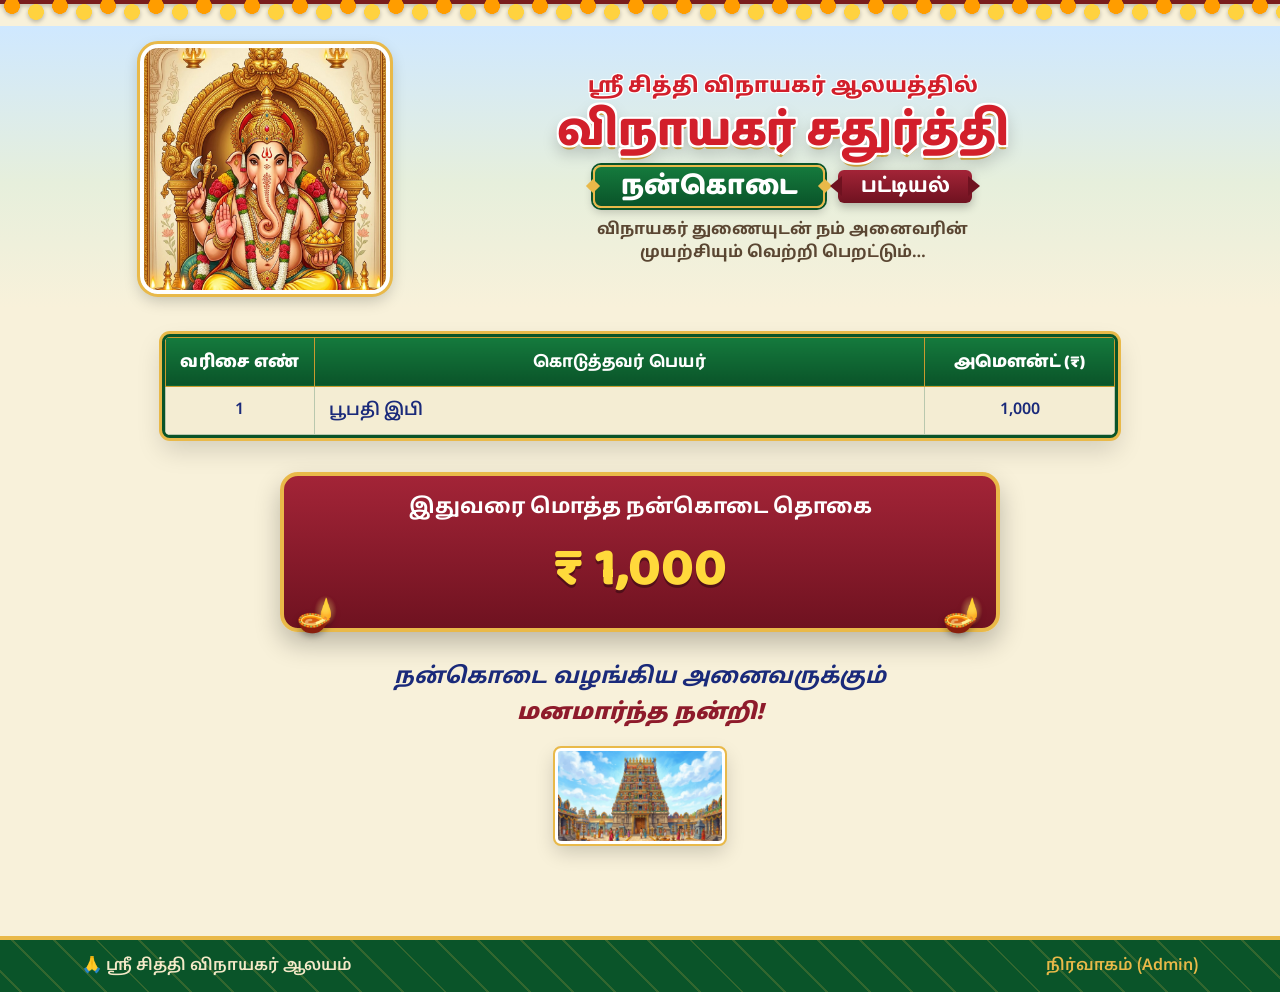
==== index.html @ f66e685a "first commit" ====
<!DOCTYPE html>
<html lang="ta">
<head>
<meta charset="UTF-8">
<meta name="viewport" content="width=device-width, initial-scale=1">
<title>விநாயகர் சதுர்த்தி – நன்கொடை பட்டியல் | ஸ்ரீ சித்தி விநாயகர் ஆலயம்</title>
<link rel="stylesheet" href="vendor/bootstrap.min.css">
<link rel="preconnect" href="https://fonts.googleapis.com">
<link rel="preconnect" href="https://fonts.gstatic.com" crossorigin>
<link href="https://fonts.googleapis.com/css2?family=Baloo+Thambi+2:wght@500;700;800&family=Noto+Sans+Tamil:wght@400;500;700;800&display=swap" rel="stylesheet">
<link rel="stylesheet" href="css/style.css">
</head>
<body class="home">

<div class="garland" aria-hidden="true"></div>

<header class="hero">
  <div class="hero-inner">
    <img src="assets/ganesha.jpg" alt="ஸ்ரீ விநாயகர்" class="hero-img">
    <div class="hero-text text-center">
      <p class="temple-line">ஸ்ரீ சித்தி விநாயகர் ஆலயத்தில்</p>
      <h1 class="fest-title">விநாயகர் சதுர்த்தி</h1>
      <div class="badge-row">
        <span class="plaque">நன்கொடை</span>
        <span class="ribbon">பட்டியல்</span>
      </div>
      <p class="blessing">விநாயகர் துணையுடன் நம் அனைவரின் முயற்சியும் வெற்றி பெறட்டும்…</p>
    </div>
  </div>
</header>

<main class="container table-wrap">
  <div class="donor-card">
    <div class="table-responsive">
      <table class="table donor-table mb-0 align-middle">
        <thead>
          <tr>
            <th class="col-serial">வரிசை எண்</th>
            <th>கொடுத்தவர் பெயர்</th>
            <th class="col-amt">அமௌன்ட் (₹)</th>
          </tr>
        </thead>
        <tbody id="donorRows">
          <tr><td colspan="3" class="loading">தரவு ஏற்றப்படுகிறது…</td></tr>
        </tbody>
      </table>
    </div>
  </div>

  <section class="total-banner text-center">
    <span class="corner deco-left" aria-hidden="true">🪔</span>
    <span class="corner deco-right" aria-hidden="true">🪔</span>
    <p class="total-label">இதுவரை மொத்த நன்கொடை தொகை</p>
    <p class="total-amount">₹ <span id="grandTotal">0</span></p>
  </section>

  <p class="thanks">நன்கொடை வழங்கிய அனைவருக்கும்<br><strong>மனமார்ந்த நன்றி!</strong></p>
  <p class="text-center"><img src="assets/gopuram.jpg" alt="ஆலய கோபுரம்" class="gopuram-img img-fluid rounded" loading="lazy"></p>
</main>

<footer class="footer">
  <div class="container d-flex justify-content-between align-items-center flex-wrap gap-2">
    <span>🙏 ஸ்ரீ சித்தி விநாயகர் ஆலயம்</span>
    <a href="admin.html" class="admin-link">நிர்வாகம் (Admin)</a>
  </div>
</footer>

<script src="vendor/bootstrap.bundle.min.js"></script>
<script src="vendor/xlsx.full.min.js"></script>
<script src="js/config.js"></script>
<script src="js/store.js"></script>
<script src="js/main.js"></script>
</body>
</html>
---- css/style.css ----
/* ============================================================
   ஸ்ரீ சித்தி விநாயகர் ஆலயம் – விநாயகர் சதுர்த்தி நன்கொடை பட்டியல்
   Festive poster theme: cream / temple-green / maroon / gold
   ============================================================ */

:root {
  --cream:      #f8f1da;
  --cream-2:    #f4edd3;
  --cream-3:    #efe6c6;
  --green:      #0e6b34;
  --green-lite: #157a3d;
  --green-dark: #0a5429;
  --maroon:     #8e1b2b;
  --maroon-dk:  #6f1220;
  --gold:       #e9b949;
  --gold-dark:  #c99a2e;
  --red:        #d21f2b;
  --ink:        #1a2a7a;
}

html { scroll-behavior: smooth; }

body {
  margin: 0;
  background: var(--cream);
  color: var(--ink);
  font-family: 'Noto Sans Tamil', 'Baloo Thambi 2', system-ui, -apple-system, 'Segoe UI', sans-serif;
}

h1, h2, h4, h5, .fest-title, .plaque, .ribbon, .admin-title, .admin-sub,
.total-amount, .donor-table thead th {
  font-family: 'Baloo Thambi 2', 'Noto Sans Tamil', system-ui, sans-serif;
}

/* ---------- Marigold garland strip (top of every page) ---------- */
.garland {
  height: 26px;
  background:
    radial-gradient(circle 8px at 12px 6px,  #ff9d00 97%, transparent 100%) 0 0 / 48px 26px repeat-x,
    radial-gradient(circle 8px at 12px 12px, #ffd23f 97%, transparent 100%) 24px 0 / 48px 26px repeat-x,
    linear-gradient(#7a1d1d, #7a1d1d) 0 0 / 100% 4px no-repeat;
  filter: drop-shadow(0 2px 2px rgba(0,0,0,.25));
}

/* ---------- Hero (compact poster header) ---------- */
.hero {
  background: linear-gradient(180deg, #cfe8ff 0%, #e6efdc 55%, var(--cream) 100%);
  padding: .8rem .6rem .7rem;
}
.hero-inner {
  max-width: 1000px;
  margin: 0 auto;
  display: flex;
  align-items: center;
  justify-content: center;
  gap: 1rem;
}
.hero-img {
  flex: 0 0 auto;
  width: 104px;
  height: 104px;
  object-fit: cover;
  object-position: center 22%;
  border: 3px solid #fff;
  outline: 2px solid var(--gold);
  border-radius: 14px;
  box-shadow: 0 6px 16px rgba(0,0,0,.22);
}
.hero-text { flex: 1 1 auto; min-width: 0; }
.temple-line {
  color: var(--red);
  font-weight: 800;
  font-size: clamp(.85rem, 2.4vw, 1.3rem);
  margin: 0;
  text-shadow: 1px 1px 0 #fff, -1px 1px 0 #fff, 1px -1px 0 #fff, -1px -1px 0 #fff;
}
.fest-title {
  color: var(--red);
  font-weight: 800;
  font-size: clamp(1.45rem, 5vw, 2.9rem);
  line-height: 1.15;
  margin: .1rem 0 .45rem;
  text-shadow:
    2px 2px 0 #fff, -2px 2px 0 #fff, 2px -2px 0 #fff, -2px -2px 0 #fff,
    0 4px 0 rgba(201,154,46,.9), 0 8px 16px rgba(0,0,0,.25);
}
.badge-row { display: flex; justify-content: center; align-items: center; gap: .8rem; flex-wrap: wrap; }
.plaque {
  display: inline-block;
  background: linear-gradient(180deg, var(--green-lite), var(--green-dark));
  color: #fff;
  font-weight: 800;
  font-size: clamp(1rem, 3vw, 1.7rem);
  line-height: 1.25;
  padding: .15rem 1.6rem;
  border: 2px solid var(--gold);
  border-radius: 8px;
  box-shadow: 0 0 0 2px var(--green-dark), 0 4px 10px rgba(0,0,0,.2);
  position: relative;
}
.plaque::before, .plaque::after {
  content: "";
  position: absolute;
  top: 50%;
  width: 10px; height: 10px;
  background: var(--gold);
  transform: translateY(-50%) rotate(45deg);
}
.plaque::before { left: -7px; }
.plaque::after  { right: -7px; }
.ribbon {
  display: inline-block;
  background: linear-gradient(180deg, #a32437, var(--maroon-dk));
  color: #fff;
  font-weight: 700;
  font-size: clamp(.85rem, 2.6vw, 1.3rem);
  line-height: 1.3;
  padding: .18rem 1.4rem;
  border-radius: 6px;
  box-shadow: 0 4px 10px rgba(0,0,0,.25);
  position: relative;
}
.ribbon::before, .ribbon::after {
  content: "";
  position: absolute;
  top: 6px;
  border: 10px solid transparent;
}
.ribbon::before { left: -18px; border-right: 12px solid var(--maroon-dk); }
.ribbon::after  { right: -18px; border-left: 12px solid var(--maroon-dk); }
.blessing {
  margin: .7rem auto 0;
  color: #5a4632;
  font-weight: 700;
  line-height: 1.45;
  max-width: 52ch;
  font-size: clamp(.8rem, 2.2vw, 1rem);
}
@media (max-width: 575.98px) {
  .blessing { display: none; } /* keep first screen for the purpose + table */
}
@media (min-width: 768px) {
  .hero { padding: 1.1rem .8rem .9rem; }
  .hero-inner { gap: 2.2rem; }
  .hero-img { width: 250px; height: 250px; border-width: 4px; outline-width: 3px; border-radius: 18px; }
}

/* ---------- Donor table (same columns as the poster) ---------- */
.table-wrap { max-width: 980px; padding: 1.6rem .75rem 2.2rem; }
.donor-card {
  border: 3px solid var(--green-dark);
  border-radius: 8px;
  overflow: hidden;
  background: var(--cream-2);
  box-shadow: 0 0 0 3px var(--gold), 0 12px 26px rgba(0,0,0,.15);
}
.donor-table { --bs-table-bg: transparent; margin: 0; }
.donor-table thead th {
  background: linear-gradient(180deg, var(--green-lite), var(--green-dark));
  color: #fff;
  font-size: 1.08rem;
  letter-spacing: .02em;
  padding: .7rem .9rem;
  border: 1px solid var(--gold-dark);
  white-space: nowrap;
  text-align: center;
}
.donor-table thead th:nth-child(2) { text-align: center; }
.donor-table td {
  border: 1px solid #b9c8ae;
  padding: .68rem .9rem;
  font-weight: 600;
  color: var(--ink);
  background: var(--cream-2);
}
.donor-table tbody tr:nth-child(even) td { background: var(--cream-3); }
.donor-table tbody tr:hover td { background: #f7e9b8; }
.col-serial { width: 130px; text-align: center; font-weight: 800; }
.col-amt    { width: 190px; text-align: center; font-weight: 800; }
.col-act    { width: 120px; }
td.donor-name { font-size: 1.06rem; }
.loading { text-align: center; color: #7c6a4d; padding: 1.4rem; }

/* ---------- Total banner ---------- */
.total-banner {
  position: relative;
  margin: 2.1rem auto 0;
  max-width: 720px;
  background: linear-gradient(180deg, #a32437, var(--maroon-dk));
  border: 4px solid var(--gold);
  border-radius: 18px;
  padding: 1.1rem 3.2rem 1.2rem;
  color: #fff;
  box-shadow: 0 12px 26px rgba(0,0,0,.24);
}
.total-label { font-weight: 700; margin: 0 0 .15rem; font-size: clamp(1rem, 3vw, 1.3rem); }
.total-amount {
  margin: 0;
  color: #ffd93b;
  font-weight: 800;
  font-size: clamp(2.2rem, 7vw, 3.4rem);
  text-shadow: 0 3px 0 rgba(0,0,0,.35);
}
.corner { position: absolute; bottom: -16px; font-size: 2.1rem; filter: drop-shadow(0 3px 3px rgba(0,0,0,.3)); }
.deco-left  { left: 12px; }
.deco-right { right: 12px; }

.thanks {
  text-align: center;
  color: var(--ink);
  font-weight: 700;
  font-style: italic;
  font-size: clamp(1.05rem, 3.4vw, 1.4rem);
  margin: 1.8rem 0 1rem;
  line-height: 1.6;
}
.thanks strong { color: var(--maroon); }

.gopuram-img { max-width: 170px; border: 3px solid #fff; outline: 2px solid var(--gold); box-shadow: 0 8px 20px rgba(0,0,0,.18); }

/* ---------- Footer ---------- */
.footer {
  margin-top: 2.6rem;
  background: var(--green-dark);
  background-image: repeating-linear-gradient(45deg, transparent 0 14px, rgba(233,185,73,.18) 14px 16px, transparent 16px 30px);
  color: #f4e9c8;
  padding: .85rem 0;
  border-top: 4px solid var(--gold);
  font-weight: 600;
}
.admin-link { color: var(--gold); text-decoration: none; }
.admin-link:hover { color: #ffe08a; text-decoration: underline; }

/* ---------- Admin page ---------- */
.admin-page { background: var(--cream); min-height: 100vh; }
.admin-container { max-width: 1000px; }
.admin-title { color: var(--maroon); font-weight: 800; font-size: clamp(1.25rem, 4vw, 1.8rem); }
.admin-sub { color: var(--green-dark); font-weight: 800; }
.festive-card {
  border: 3px solid var(--green-dark);
  border-radius: 12px;
  box-shadow: 0 0 0 3px var(--gold), 0 10px 24px rgba(0,0,0,.13);
  background: #fffdf4;
}
.festive-card .modal-header { border-bottom: 2px solid var(--gold); background: #fdf6dd; border-radius: 9px 9px 0 0; }
.festive-card .modal-footer { border-top: 2px solid var(--gold); background: #fdf6dd; }
.btn-fest {
  background: linear-gradient(180deg, var(--green-lite), var(--green-dark));
  color: #fff;
  border: 2px solid var(--gold);
  font-weight: 700;
}
.btn-fest:hover, .btn-fest:focus { color: #fff; filter: brightness(1.1); }
.hint { color: #8a7a5c; }
.excel-status { max-width: 720px; line-height: 1.5; }
.total-inline { font-weight: 800; color: var(--maroon); font-size: 1.2rem; }
.action-btn { min-width: 40px; }

/* ---------- Small screens ---------- */
@media (max-width: 767.98px) {
  .table-wrap { padding: .9rem .6rem 1.6rem; }
  .total-banner { margin-top: 1.4rem; padding: 1rem 1.4rem 1.1rem; }
  .corner { font-size: 1.6rem; bottom: -12px; }
  .col-serial { width: 84px; }
  .col-amt { width: 110px; }
  .donor-table thead th, .donor-table td { padding: .55rem .5rem; font-size: .95rem; }
  .gopuram-img { max-width: 140px; }
  .thanks { margin: 1.2rem 0 .8rem; }
  .footer { margin-top: 1.6rem; }
}
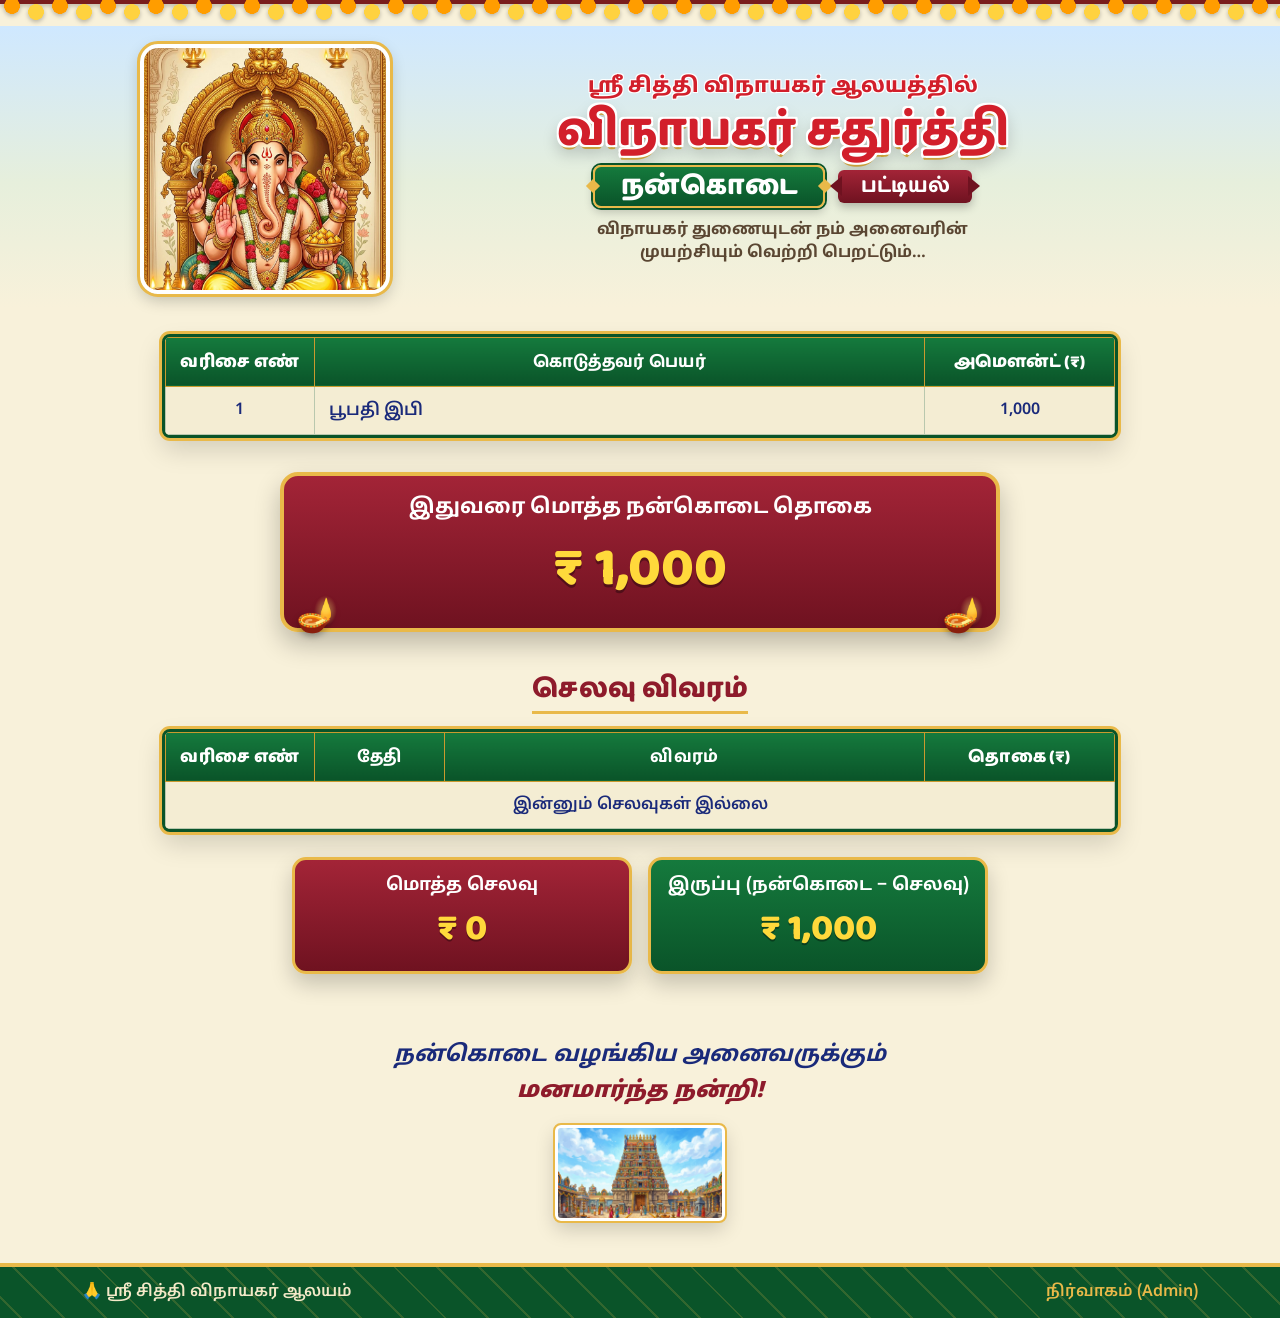
==== commit 799965a0: "UPdated code phase 3" ====
--- a/index.html
+++ b/index.html
@@ -3,7 +3,7 @@
 <head>
 <meta charset="UTF-8">
 <meta name="viewport" content="width=device-width, initial-scale=1">
-<title>விநாயகர் சதுர்த்தி – நன்கொடை பட்டியல் | ஸ்ரீ சித்தி விநாயகர் ஆலயம்</title>
+<title>விநாயகர் சதுர்த்தி – நன்கொடை & செலவு பட்டியல் | ஸ்ரீ சித்தி விநாயகர் ஆலயம்</title>
 <link rel="stylesheet" href="vendor/bootstrap.min.css">
 <link rel="preconnect" href="https://fonts.googleapis.com">
 <link rel="preconnect" href="https://fonts.gstatic.com" crossorigin>
@@ -29,29 +29,65 @@
   </div>
 </header>
 
-<main class="container table-wrap">
-  <div class="donor-card">
-    <div class="table-responsive">
-      <table class="table donor-table mb-0 align-middle">
-        <thead>
-          <tr>
-            <th class="col-serial">வரிசை எண்</th>
-            <th>கொடுத்தவர் பெயர்</th>
-            <th class="col-amt">அமௌன்ட் (₹)</th>
-          </tr>
-        </thead>
-        <tbody id="donorRows">
-          <tr><td colspan="3" class="loading">தரவு ஏற்றப்படுகிறது…</td></tr>
-        </tbody>
-      </table>
+<main>
+  <!-- ===== Donors ===== -->
+  <section class="container table-wrap">
+    <div class="donor-card">
+      <div class="table-responsive">
+        <table class="table donor-table mb-0 align-middle">
+          <thead>
+            <tr>
+              <th class="col-serial">வரிசை எண்</th>
+              <th>கொடுத்தவர் பெயர்</th>
+              <th class="col-amt">அமௌன்ட் (₹)</th>
+            </tr>
+          </thead>
+          <tbody id="donorRows">
+            <tr><td colspan="3" class="loading">தரவு ஏற்றப்படுகிறது…</td></tr>
+          </tbody>
+        </table>
+      </div>
     </div>
-  </div>
 
-  <section class="total-banner text-center">
-    <span class="corner deco-left" aria-hidden="true">🪔</span>
-    <span class="corner deco-right" aria-hidden="true">🪔</span>
-    <p class="total-label">இதுவரை மொத்த நன்கொடை தொகை</p>
-    <p class="total-amount">₹ <span id="grandTotal">0</span></p>
+    <section class="total-banner text-center">
+      <span class="corner deco-left" aria-hidden="true">🪔</span>
+      <span class="corner deco-right" aria-hidden="true">🪔</span>
+      <p class="total-label">இதுவரை மொத்த நன்கொடை தொகை</p>
+      <p class="total-amount">₹ <span id="grandTotal">0</span></p>
+    </section>
+  </section>
+
+  <!-- ===== Expenses ===== -->
+  <section class="container table-wrap expenses-section">
+    <h2 class="section-title"> செலவு விவரம்</h2>
+    <div class="donor-card">
+      <div class="table-responsive">
+        <table class="table donor-table mb-0 align-middle">
+          <thead>
+            <tr>
+              <th class="col-serial">வரிசை எண்</th>
+              <th class="col-date">தேதி</th>
+              <th>விவரம்</th>
+              <th class="col-amt">தொகை (₹)</th>
+            </tr>
+          </thead>
+          <tbody id="expenseRows">
+            <tr><td colspan="4" class="loading">தரவு ஏற்றப்படுகிறது…</td></tr>
+          </tbody>
+        </table>
+      </div>
+    </div>
+
+    <div class="dual-banner">
+      <div class="mini-banner maroon">
+        <p class="mini-label">மொத்த செலவு</p>
+        <p class="mini-amount">₹ <span id="expenseTotal">0</span></p>
+      </div>
+      <div class="mini-banner green">
+        <p class="mini-label">இருப்பு (நன்கொடை − செலவு)</p>
+        <p class="mini-amount">₹ <span id="balance">0</span></p>
+      </div>
+    </div>
   </section>
 
   <p class="thanks">நன்கொடை வழங்கிய அனைவருக்கும்<br><strong>மனமார்ந்த நன்றி!</strong></p>
--- a/css/style.css
+++ b/css/style.css
@@ -268,3 +268,53 @@
   .thanks { margin: 1.2rem 0 .8rem; }
   .footer { margin-top: 1.6rem; }
 }
+
+/* ---------- Expenses section (home) ---------- */
+.expenses-section { padding-top: .4rem; }
+.section-title {
+  color: var(--maroon);
+  font-weight: 800;
+  font-size: clamp(1.2rem, 4vw, 1.7rem);
+  text-align: center;
+  margin: 0 0 .9rem;
+  padding-bottom: .35rem;
+  border-bottom: 3px solid var(--gold);
+  display: inline-block;
+  width: auto;
+  position: relative;
+  left: 50%;
+  transform: translateX(-50%);
+}
+.col-date { width: 130px; }
+.dual-banner {
+  display: flex;
+  gap: 1rem;
+  justify-content: center;
+  flex-wrap: wrap;
+  margin: 1.6rem auto 0;
+}
+.mini-banner {
+  flex: 1 1 240px;
+  max-width: 340px;
+  border-radius: 14px;
+  border: 3px solid var(--gold);
+  padding: .8rem 1rem .9rem;
+  color: #fff;
+  text-align: center;
+  box-shadow: 0 10px 22px rgba(0,0,0,.2);
+}
+.mini-banner.maroon { background: linear-gradient(180deg, #a32437, var(--maroon-dk)); }
+.mini-banner.green  { background: linear-gradient(180deg, var(--green-lite), var(--green-dark)); }
+.mini-label { margin: 0 0 .1rem; font-weight: 700; font-size: clamp(.9rem, 2.6vw, 1.1rem); }
+.mini-amount {
+  margin: 0;
+  color: #ffd93b;
+  font-weight: 800;
+  font-size: clamp(1.6rem, 5vw, 2.3rem);
+  font-family: 'Baloo Thambi 2', sans-serif;
+  text-shadow: 0 2px 0 rgba(0,0,0,.35);
+}
+@media (max-width: 575.98px) {
+  .dual-banner { margin-top: 1.2rem; }
+  .col-date { width: 100px; }
+}
